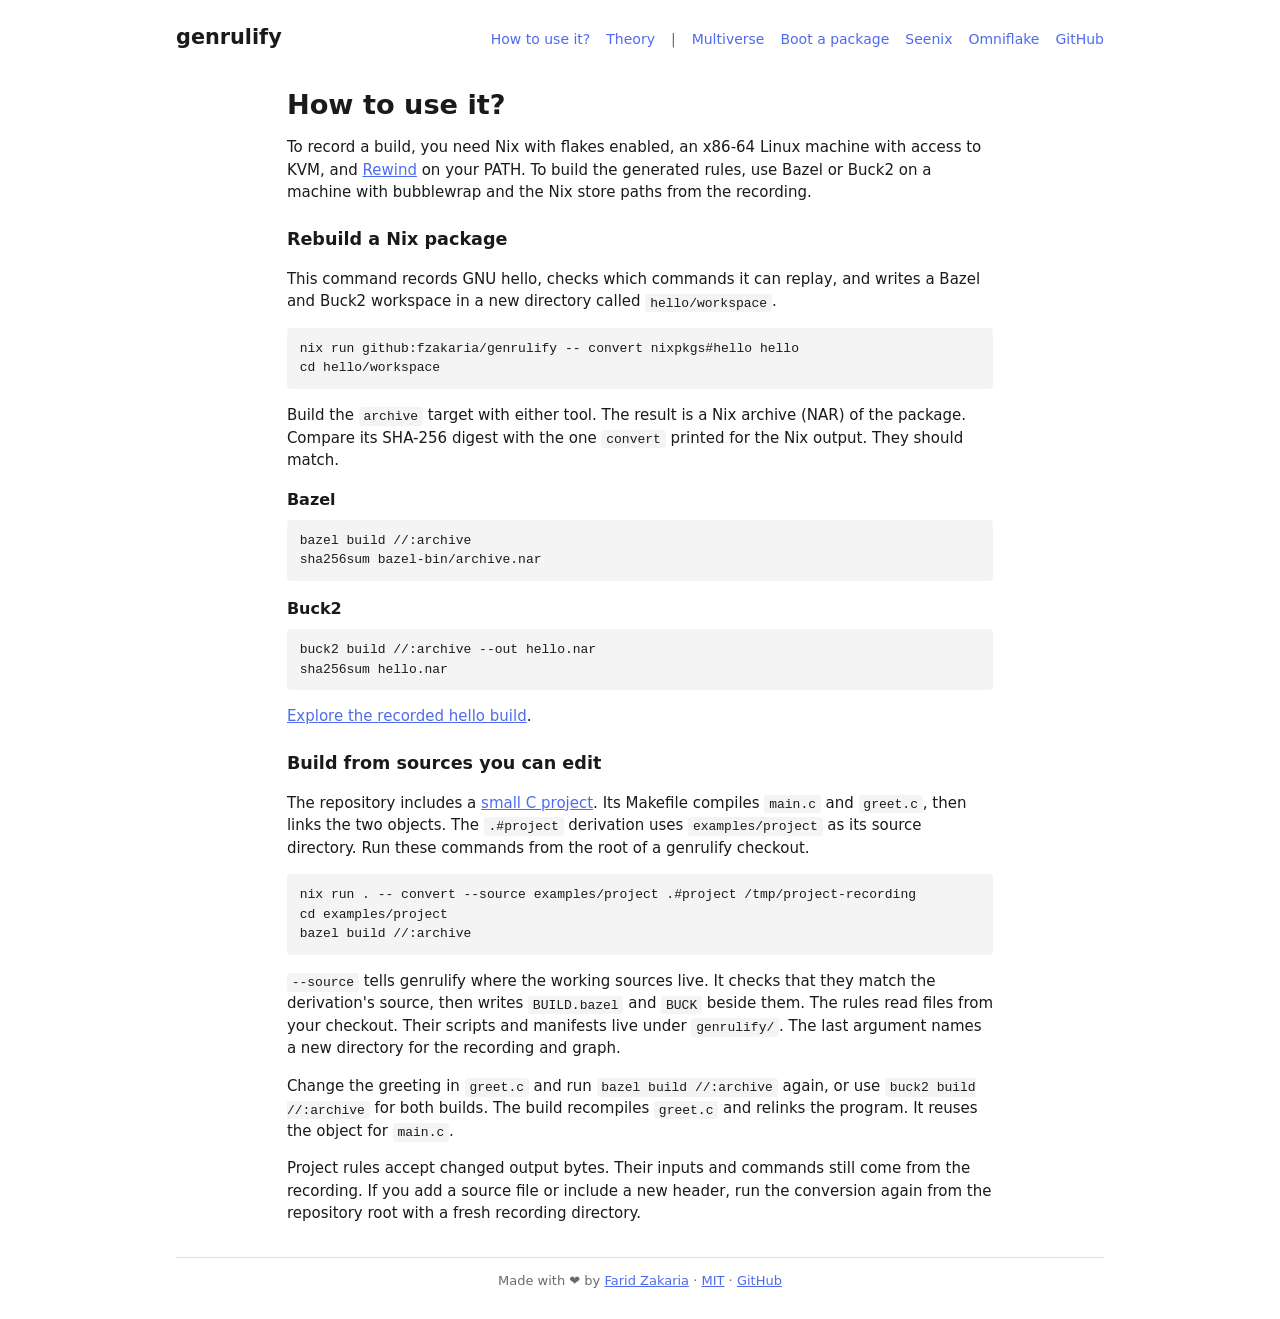
==== site/how-to.html @ 918db535 "Document package and live project conversion Give both conversion workflows a page in the site navig" ====
<!doctype html>
<html lang="en">
  <head>
    <meta charset="utf-8" />
    <meta name="viewport" content="width=device-width, initial-scale=1" />
    <title>How to use it? · genrulify</title>
    <meta
      name="description"
      content="Convert a Nix package to Bazel or Buck2, or generate build files that read sources from your checkout."
    />
    <link
      rel="icon"
      href="data:image/svg+xml,<svg xmlns='http://www.w3.org/2000/svg' viewBox='0 0 100 100'><text y='.9em' font-size='90'>🧬</text></svg>"
    />
    <meta name="theme-color" content="#ffffff" media="(prefers-color-scheme: light)" />
    <meta name="theme-color" content="#16181d" media="(prefers-color-scheme: dark)" />

    <meta property="og:type" content="website" />
    <meta property="og:site_name" content="genrulify" />
    <meta property="og:title" content="How to use it? · genrulify" />
    <meta
      property="og:description"
      content="Convert a Nix package to Bazel or Buck2, or generate build files that read sources from your checkout."
    />

    <link rel="stylesheet" href="style.css" />
  </head>
  <body>
    <header class="site">
      <h1><a href=".">genrulify</a></h1>
      <nav class="site">
        <a href="how-to.html" aria-current="page">How to use it?</a>
        <a href="theory.html">Theory</a>
        <span class="muted" aria-hidden="true">|</span>
        <a href="https://nixmultiverse.com/" title="every version of every package nixpkgs ever shipped">
          Multiverse
        </a>
        <a href="https://trynix.dev/" title="trynix: boot anything nixpkgs ever shipped, in your browser">
          Boot a package
        </a>
        <a href="https://seenix.dev/" title="seenix: every byte of a Nix closure, one pixel each">
          Seenix
        </a>
        <a href="https://omniflake.com/" title="omniflake: thousands of Nix flakes from one flake input">
          Omniflake
        </a>
        <a href="https://github.com/fzakaria/genrulify">GitHub</a>
      </nav>
    </header>

    <main class="theory">
      <h1>How to use it?</h1>
      <p>
        To record a build, you need Nix with flakes enabled, an x86-64 Linux machine with
        access to KVM, and <a href="https://rewindvm.dev">Rewind</a> on your PATH.
        To build the generated rules, use Bazel or Buck2 on a machine with bubblewrap
        and the Nix store paths from the recording.
      </p>

      <h2 id="package">Rebuild a Nix package</h2>
      <p>
        This command records GNU hello, checks which commands it can replay, and writes
        a Bazel and Buck2 workspace in a new directory called <code>hello/workspace</code>.
      </p>
      <pre>nix run github:fzakaria/genrulify -- convert nixpkgs#hello hello
cd hello/workspace</pre>
      <p>
        Build the <code>archive</code> target with either tool. The result is a Nix
        archive (NAR) of the package. Compare its SHA-256 digest with the one
        <code>convert</code> printed for the Nix output. They should match.
      </p>
      <h3>Bazel</h3>
      <pre>bazel build //:archive
sha256sum bazel-bin/archive.nar</pre>
      <h3>Buck2</h3>
      <pre>buck2 build //:archive --out hello.nar
sha256sum hello.nar</pre>
      <p><a href="./?pkg=hello">Explore the recorded hello build</a>.</p>

      <h2 id="project">Build from sources you can edit</h2>
      <p>
        The repository includes a <a href="https://github.com/fzakaria/genrulify/tree/main/examples/project">small C project</a>.
        Its Makefile compiles <code>main.c</code> and <code>greet.c</code>, then links the
        two objects. The <code>.#project</code> derivation uses <code>examples/project</code>
        as its source directory. Run these commands from the root of a genrulify checkout.
      </p>
      <pre>nix run . -- convert --source examples/project .#project /tmp/project-recording
cd examples/project
bazel build //:archive</pre>
      <p>
        <code>--source</code> tells genrulify where the working sources live. It checks
        that they match the derivation's source, then writes <code>BUILD.bazel</code> and
        <code>BUCK</code> beside them. The rules read files from your checkout.
        Their scripts and manifests live under <code>genrulify/</code>.
        The last argument names a new directory for the recording and graph.
      </p>
      <p>
        Change the greeting in <code>greet.c</code> and run <code>bazel build //:archive</code>
        again, or use <code>buck2 build //:archive</code> for both builds. The build recompiles
        <code>greet.c</code> and relinks the program. It reuses the object for <code>main.c</code>.
      </p>
      <p>
        Project rules accept changed output bytes. Their inputs and commands still come from
        the recording. If you add a source file or include a new header, run the conversion
        again from the repository root with a fresh recording directory.
      </p>
    </main>

    <footer class="muted">
      Made with ❤️ by
      <a href="https://fzakaria.com">Farid Zakaria</a>
      ·
      <a href="https://github.com/fzakaria/genrulify/blob/main/LICENSE">MIT</a>
      ·
      <a href="https://github.com/fzakaria/genrulify">GitHub</a>
    </footer>
  </body>
</html>
---- site/style.css ----
/* System fonts, one accent, dark mode via media query. The tokens and the
   site chrome match nixpkgs-multiverse, trynix and seenix, so the sites
   read as one family. */
:root {
  --bg: #ffffff;
  --fg: #1a1a1a;
  --muted: #6a6a6a;
  --line: #e0e0e0;
  --accent: #4f6bed;
  --code-bg: #f4f4f4;

  /* One color per outcome of a process group. Replayed groups take the
     accent, so the eye lands on what the build systems run. */
  --narrow: var(--accent);
  --near: #2f8f83;
  --traced: #2f8f83;
  --wide: #8250df;
  --literal: #c7791a;
  --copy: #b8527a;
  --folded: #6f7f93;
  --dead: #d2d2d2;
}
@media (prefers-color-scheme: dark) {
  :root {
    --bg: #16181d;
    --fg: #e6e6e6;
    --muted: #9a9a9a;
    --line: #33363d;
    --accent: #8fa3ff;
    --code-bg: #22252c;
    --near: #5fc2b5;
    --traced: #5fc2b5;
    --wide: #c4a7f5;
    --literal: #e0a04a;
    --copy: #e58fb1;
    --folded: #9aa9bd;
    --dead: #3d4048;
  }
}
* {
  box-sizing: border-box;
}
body {
  margin: 0 auto;
  padding: 1rem;
  max-width: 60rem;
  background: var(--bg);
  color: var(--fg);
  font:
    15px/1.5 system-ui,
    sans-serif;
}
h1 {
  font-size: 1.3rem;
  margin: 0.2rem 0;
}
h1 a {
  color: inherit;
  text-decoration: none;
}

/* The site header: the title on the left, the top-level destinations on
   the right. Wraps to two lines on a narrow phone. */
header.site {
  display: flex;
  flex-wrap: wrap;
  align-items: baseline;
  justify-content: space-between;
  gap: 0.3rem 1rem;
  margin: 0.2rem 0 0.6rem;
}
nav.site {
  display: flex;
  flex-wrap: wrap;
  gap: 0.2rem 1rem;
  font-size: 14px;
}
nav.site a {
  color: var(--accent);
  text-decoration: none;
}
nav.site a:hover {
  text-decoration: underline;
}
h2 {
  font-size: 1.1rem;
  margin: 1.4rem 0 0.2rem;
}
.muted {
  color: var(--muted);
}
a {
  color: var(--accent);
}
code {
  font:
    13px/1.5 ui-monospace,
    monospace;
  background: var(--code-bg);
  border-radius: 3px;
  padding: 0.1rem 0.3rem;
}
.lede {
  font-weight: 600;
}
.claim {
  text-decoration: underline var(--muted);
  text-decoration-thickness: 1px;
  text-underline-offset: 3px;
}
.intro,
.examples,
.caption {
  margin: 0.4rem 0;
}
.examples a {
  text-decoration: none;
}
.examples a.active {
  color: var(--fg);
  font-weight: 600;
}
#stats {
  margin: 0.8rem 0 0;
  font-variant-numeric: tabular-nums;
}
#stats code {
  background: none;
  padding: 0;
}

/* The button above the timeline and the key to its colors. */
.controls {
  display: flex;
  flex-wrap: wrap;
  align-items: center;
  gap: 0.5rem 1rem;
  margin: 0.6rem 0;
}
button {
  padding: 0.4rem 0.9rem;
  background: var(--code-bg);
  border: 1px solid var(--line);
  border-radius: 4px;
  font: inherit;
  color: var(--fg);
  cursor: pointer;
}
button:hover {
  border-color: var(--accent);
}
button[aria-pressed="true"] {
  border-color: var(--accent);
  color: var(--accent);
}
.legend {
  font-size: 13px;
  color: var(--muted);
}
.key {
  display: inline-block;
  width: 0.7rem;
  height: 0.7rem;
  margin: 0 0.25rem 0 0.7rem;
  border-radius: 2px;
  vertical-align: -1px;
}
.key:first-child {
  margin-left: 0;
}

/* The timeline: one square per process group, wrapping like text. */
#timeline {
  display: flex;
  flex-wrap: wrap;
  gap: 3px;
}
.cell {
  width: 14px;
  height: 14px;
  padding: 0;
  border: 0;
  border-radius: 2px;
  transition:
    opacity 0.5s,
    transform 0.5s;
}
.cell:hover,
.cell.selected {
  outline: 2px solid var(--fg);
  outline-offset: 1px;
}
.narrow {
  background: var(--narrow);
}
.near,
.traced {
  background: var(--near);
}
.wide {
  background: var(--wide);
}
.literal {
  background: var(--literal);
}
.copy {
  background: var(--copy);
}
.folded {
  background: var(--folded);
}
.dead {
  background: var(--dead);
}

/* A replayed group with files pinned to the recording keeps its color and
   gains a corner of the literal color. */
.cell.pinned {
  background-image: linear-gradient(135deg, transparent 55%, var(--literal) 55%);
}

/* A group that no longer runs shrinks away and the rest keep their place,
   so the survivors can be found where they ran. A group that became copies
   or constants keeps its color, a dead one fades as well. */
#timeline .cell.gone {
  transform: scale(0.45);
}
#timeline .cell.gone.dead {
  opacity: 0.12;
}

/* The switches: one per pass, pressed when the pass is on, then the two
   buttons that set them all at once. */
#passes {
  display: flex;
  flex-wrap: wrap;
  gap: 0.4rem;
}
#passes button {
  font: inherit;
  font-size: 14px;
  padding: 0.3rem 0.7rem;
  color: var(--fg);
  background: var(--bg);
  border: 1px solid var(--line);
  border-radius: 4px;
  cursor: pointer;
}
#passes button.pass[aria-pressed="true"] {
  color: var(--bg);
  background: var(--accent);
  border-color: var(--accent);
}
#passes button.every {
  color: var(--accent);
  border-color: transparent;
}
#passes button.pass + button.every {
  margin-left: 0.6rem;
}
#passes button.every:disabled {
  color: var(--muted);
  cursor: default;
}
#pass-text strong {
  color: var(--fg);
}

/* The graph scrolls sideways when a build has a long chain. */
#graph-scroll {
  overflow-x: auto;
  border: 1px solid var(--line);
  border-radius: 4px;
  margin: 0.6rem 0;
}
#graph {
  display: block;
}
#graph .edge {
  fill: none;
  stroke: var(--line);
  stroke-width: 1.2;
}

/* An edge into an operation the next pass removes is drawn fainter. */
#graph .edge.doomed {
  stroke-dasharray: 2 3;
  opacity: 0.6;
}

/* Elimination: the nodes that stay slide to their new places, the dead
   ones fade, and the edges are redrawn once the nodes have arrived. The
   leaving duration matches LEAVE_MILLISECONDS in graph.js. */
#graph .node {
  transition:
    transform 0.45s ease,
    opacity 0.45s ease;
}
#graph .node.leaving {
  opacity: 0;
  pointer-events: none;
}
#graph .node.entering,
#graph .edges.redrawn .edge {
  animation: appear 0.4s ease 0.3s backwards;
}
@keyframes appear {
  from {
    opacity: 0;
  }
}
@media (prefers-reduced-motion: reduce) {
  #graph .node,
  #graph .node.entering,
  #graph .edges.redrawn .edge {
    transition: none;
    animation: none;
  }
}
#graph .edge.touching {
  stroke: var(--fg);
  stroke-width: 1.6;
}
#graph .node rect {
  fill: var(--bg);
  stroke-width: 1.5;
  rx: 4px;
  cursor: pointer;
}
#graph .node text {
  font:
    12px ui-monospace,
    monospace;
  fill: var(--fg);
  pointer-events: none;
}
#graph .node.narrow rect {
  stroke: var(--narrow);
}
#graph .node.near rect,
#graph .node.traced rect {
  stroke: var(--near);
}
#graph .node.wide rect {
  stroke: var(--wide);
}
#graph .node.literal rect {
  stroke: var(--literal);
  stroke-dasharray: 4 3;
}
#graph .node.doomed rect {
  stroke: var(--dead);
}
#graph .node.doomed text {
  fill: var(--muted);
}
#graph .node.copy rect {
  stroke: var(--copy);
  stroke-dasharray: 1 3;
  stroke-linecap: round;
}
#graph .node.folded rect {
  stroke: var(--folded);
  stroke-dasharray: 4 3;
}
#graph .node.output rect {
  stroke: var(--fg);
  fill: var(--code-bg);
}
#graph .node.selected rect {
  fill: var(--code-bg);
  stroke-width: 2.5;
}

/* The module listing: one operation per line in a box that scrolls, with
   the outcome color down the left edge. */
#module {
  list-style: none;
  margin: 0.6rem 0;
  padding: 0;
  max-height: 24rem;
  overflow: auto;
  position: relative;
  border: 1px solid var(--line);
  border-radius: 4px;
  font:
    12.5px/1.6 ui-monospace,
    monospace;
}
#module .op {
  padding: 0 0.6rem;
  border-left: 3px solid var(--line);
  background: none;
  white-space: pre;
  cursor: pointer;
}
#module .op code {
  background: none;
  padding: 0;
  font: inherit;
}
#module .op:hover,
#module .op.selected {
  background: var(--code-bg);
}
#module .op.narrow {
  border-left-color: var(--narrow);
}
#module .op.near,
#module .op.traced {
  border-left-color: var(--near);
}
#module .op.wide {
  border-left-color: var(--wide);
}
#module .op.literal {
  border-left-color: var(--literal);
}
#module .op.output {
  border-left-color: var(--fg);
}
#module .op.copy {
  border-left-color: var(--copy);
}
#module .op.folded {
  border-left-color: var(--folded);
}
#module .op.doomed {
  border-left-color: var(--dead);
  color: var(--muted);
}

/* An SSA value. Pointing at one marks every other place it appears. */
.value {
  color: var(--accent);
  border-radius: 2px;
  cursor: pointer;
}
#module .op.doomed .value {
  color: inherit;
}
.value.same {
  background: var(--accent);
  color: var(--bg);
}
#module .op.doomed .value.same {
  color: var(--bg);
}

/* The lanes of the detail panel: anchors over a rule, like the tab strips
   on the sibling sites. */
#lanes {
  display: flex;
  flex-wrap: wrap;
  border-bottom: 1px solid var(--line);
  margin: 0.6rem 0;
}
#lanes a {
  padding: 0.4rem 0.8rem;
  color: var(--muted);
  text-decoration: none;
  border-bottom: 2px solid transparent;
  margin-bottom: -1px;
}
#lanes a.active {
  color: var(--fg);
  border-bottom-color: var(--accent);
}
pre {
  font:
    13px/1.5 ui-monospace,
    monospace;
  background: var(--code-bg);
  border-radius: 4px;
  padding: 0.7rem 0.8rem;
  overflow-x: auto;
  margin: 0.5rem 0;
}

/* Tables of file entries. */
table {
  border-collapse: collapse;
  width: 100%;
  font-size: 13px;
}
th {
  text-align: left;
  font-weight: 600;
  color: var(--muted);
  border-bottom: 1px solid var(--line);
  padding: 0.25rem 0.5rem 0.25rem 0;
}
td {
  padding: 0.2rem 0.5rem 0.2rem 0;
  vertical-align: top;
  border-bottom: 1px solid var(--line);
  overflow-wrap: anywhere;
}
td code {
  background: none;
  padding: 0;
}
.unused {
  color: var(--muted);
}
.downloads {
  margin-top: 1.4rem;
  font-size: 14px;
}
#help {
  margin-top: 1rem;
}
#help summary {
  cursor: pointer;
}
footer {
  margin-top: 2rem;
  padding: 0.8rem 0;
  border-top: 1px solid var(--line);
  font-size: 13px;
  text-align: center;
}
#store code {
  font-size: min(12px, 2.1vw);
  white-space: nowrap;
  background: none;
  padding: 0;
}

/* Keep the proof readable and let long MLIR instructions scroll within the page. */
.wordmark {
  color: inherit;
  font-size: 1.3rem;
  font-weight: 700;
  text-decoration: none;
}
.theory {
  max-width: 74ch;
  margin: 2rem auto;
}
.theory h1 {
  font-size: 1.7rem;
  line-height: 1.2;
}
.theory h3 {
  font-size: 1rem;
  margin-bottom: 0;
}
.theory caption {
  text-align: left;
  font-weight: 600;
  padding-bottom: 0.4rem;
}
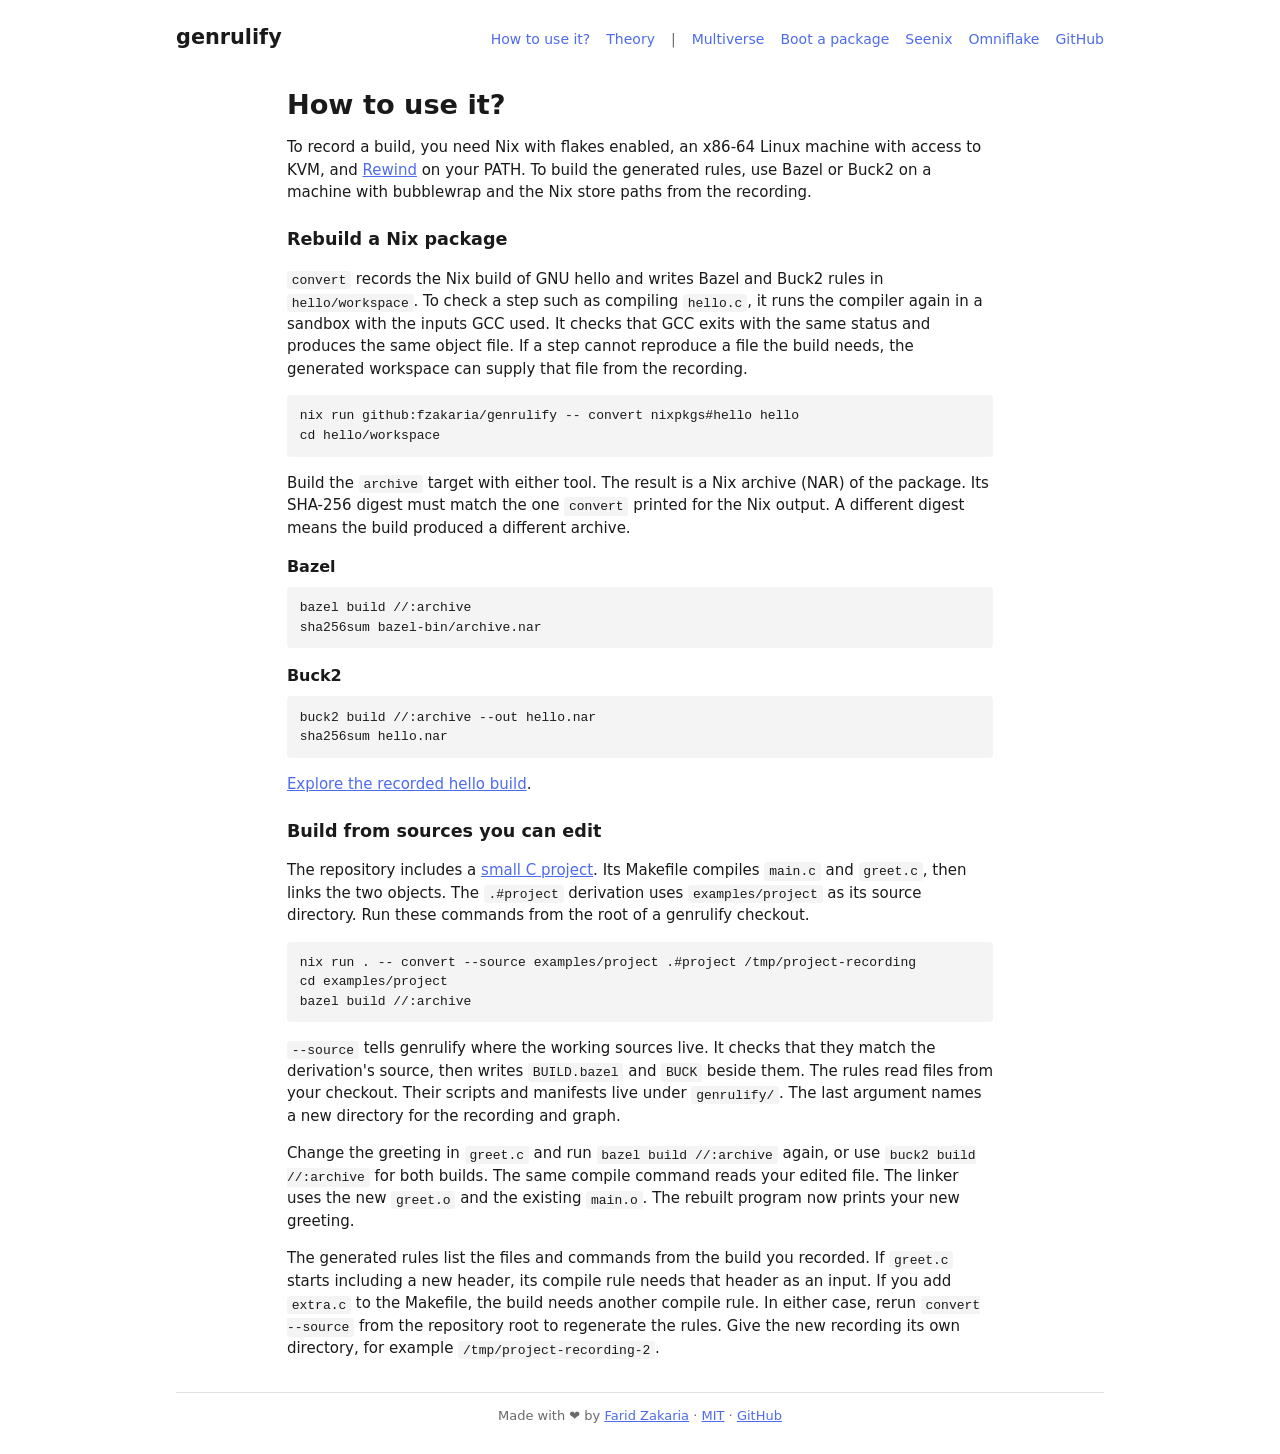
==== commit df1c8976: "Clarify what a generated build must reproduce Explain replay with the compiler and object file from " ====
--- a/site/how-to.html
+++ b/site/how-to.html
@@ -59,15 +59,20 @@
 
       <h2 id="package">Rebuild a Nix package</h2>
       <p>
-        This command records GNU hello, checks which commands it can replay, and writes
-        a Bazel and Buck2 workspace in a new directory called <code>hello/workspace</code>.
+        <code>convert</code> records the Nix build of GNU hello and writes Bazel and Buck2
+        rules in <code>hello/workspace</code>. To check a step such as compiling
+        <code>hello.c</code>, it runs the compiler again in a sandbox with the inputs GCC
+        used. It checks that GCC exits with the same status and produces the same object
+        file. If a step cannot reproduce a file the build needs, the generated workspace
+        can supply that file from the recording.
       </p>
       <pre>nix run github:fzakaria/genrulify -- convert nixpkgs#hello hello
 cd hello/workspace</pre>
       <p>
         Build the <code>archive</code> target with either tool. The result is a Nix
-        archive (NAR) of the package. Compare its SHA-256 digest with the one
-        <code>convert</code> printed for the Nix output. They should match.
+        archive (NAR) of the package. Its SHA-256 digest must match the one
+        <code>convert</code> printed for the Nix output. A different digest means the
+        build produced a different archive.
       </p>
       <h3>Bazel</h3>
       <pre>bazel build //:archive
@@ -96,13 +101,17 @@
       </p>
       <p>
         Change the greeting in <code>greet.c</code> and run <code>bazel build //:archive</code>
-        again, or use <code>buck2 build //:archive</code> for both builds. The build recompiles
-        <code>greet.c</code> and relinks the program. It reuses the object for <code>main.c</code>.
+        again, or use <code>buck2 build //:archive</code> for both builds. The same compile
+        command reads your edited file. The linker uses the new <code>greet.o</code> and the
+        existing <code>main.o</code>. The rebuilt program now prints your new greeting.
       </p>
       <p>
-        Project rules accept changed output bytes. Their inputs and commands still come from
-        the recording. If you add a source file or include a new header, run the conversion
-        again from the repository root with a fresh recording directory.
+        The generated rules list the files and commands from the build you recorded.
+        If <code>greet.c</code> starts including a new header, its compile rule needs that
+        header as an input. If you add <code>extra.c</code> to the Makefile, the build needs
+        another compile rule. In either case, rerun <code>convert --source</code> from
+        the repository root to regenerate the rules. Give the new recording its own
+        directory, for example <code>/tmp/project-recording-2</code>.
       </p>
     </main>
 
--- a/site/style.css
+++ b/site/style.css
@@ -100,8 +100,13 @@
   border-radius: 3px;
   padding: 0.1rem 0.3rem;
 }
+/* The opening sentence and the closing claim, marked as on the sibling
+   sites. */
 .lede {
   font-weight: 600;
+}
+.lede a {
+  font-weight: inherit;
 }
 .claim {
   text-decoration: underline var(--muted);
@@ -215,6 +220,10 @@
 
 /* A replayed group with files pinned to the recording keeps its color and
    gains a corner of the literal color. */
+.key.pinned {
+  background-color: var(--narrow);
+}
+.key.pinned,
 .cell.pinned {
   background-image: linear-gradient(135deg, transparent 55%, var(--literal) 55%);
 }
@@ -507,12 +516,6 @@
   margin-top: 1.4rem;
   font-size: 14px;
 }
-#help {
-  margin-top: 1rem;
-}
-#help summary {
-  cursor: pointer;
-}
 footer {
   margin-top: 2rem;
   padding: 0.8rem 0;
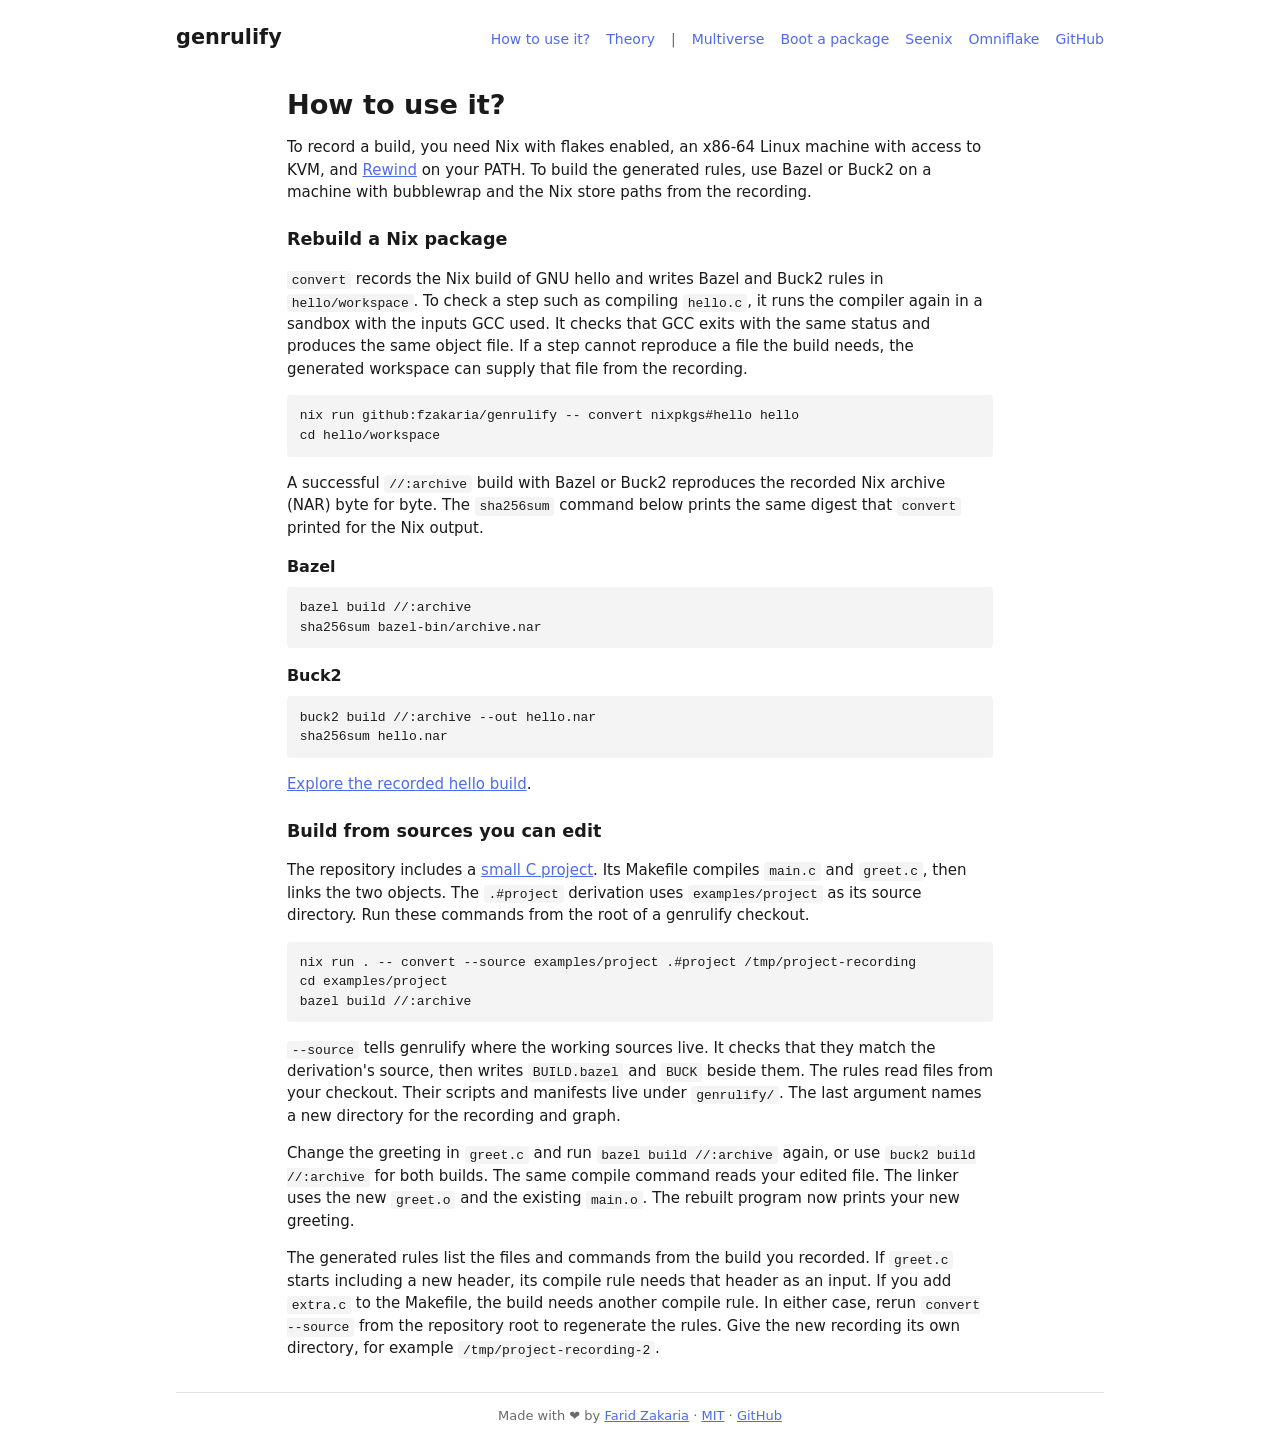
==== commit a06bf57a: "State the archive reproduction guarantee Describe byte-for-byte equality as a property of a successf" ====
--- a/site/how-to.html
+++ b/site/how-to.html
@@ -69,10 +69,9 @@
       <pre>nix run github:fzakaria/genrulify -- convert nixpkgs#hello hello
 cd hello/workspace</pre>
       <p>
-        Build the <code>archive</code> target with either tool. The result is a Nix
-        archive (NAR) of the package. Its SHA-256 digest must match the one
-        <code>convert</code> printed for the Nix output. A different digest means the
-        build produced a different archive.
+        A successful <code>//:archive</code> build with Bazel or Buck2 reproduces the recorded Nix archive
+        (NAR) byte for byte. The <code>sha256sum</code> command below prints the same digest
+        that <code>convert</code> printed for the Nix output.
       </p>
       <h3>Bazel</h3>
       <pre>bazel build //:archive
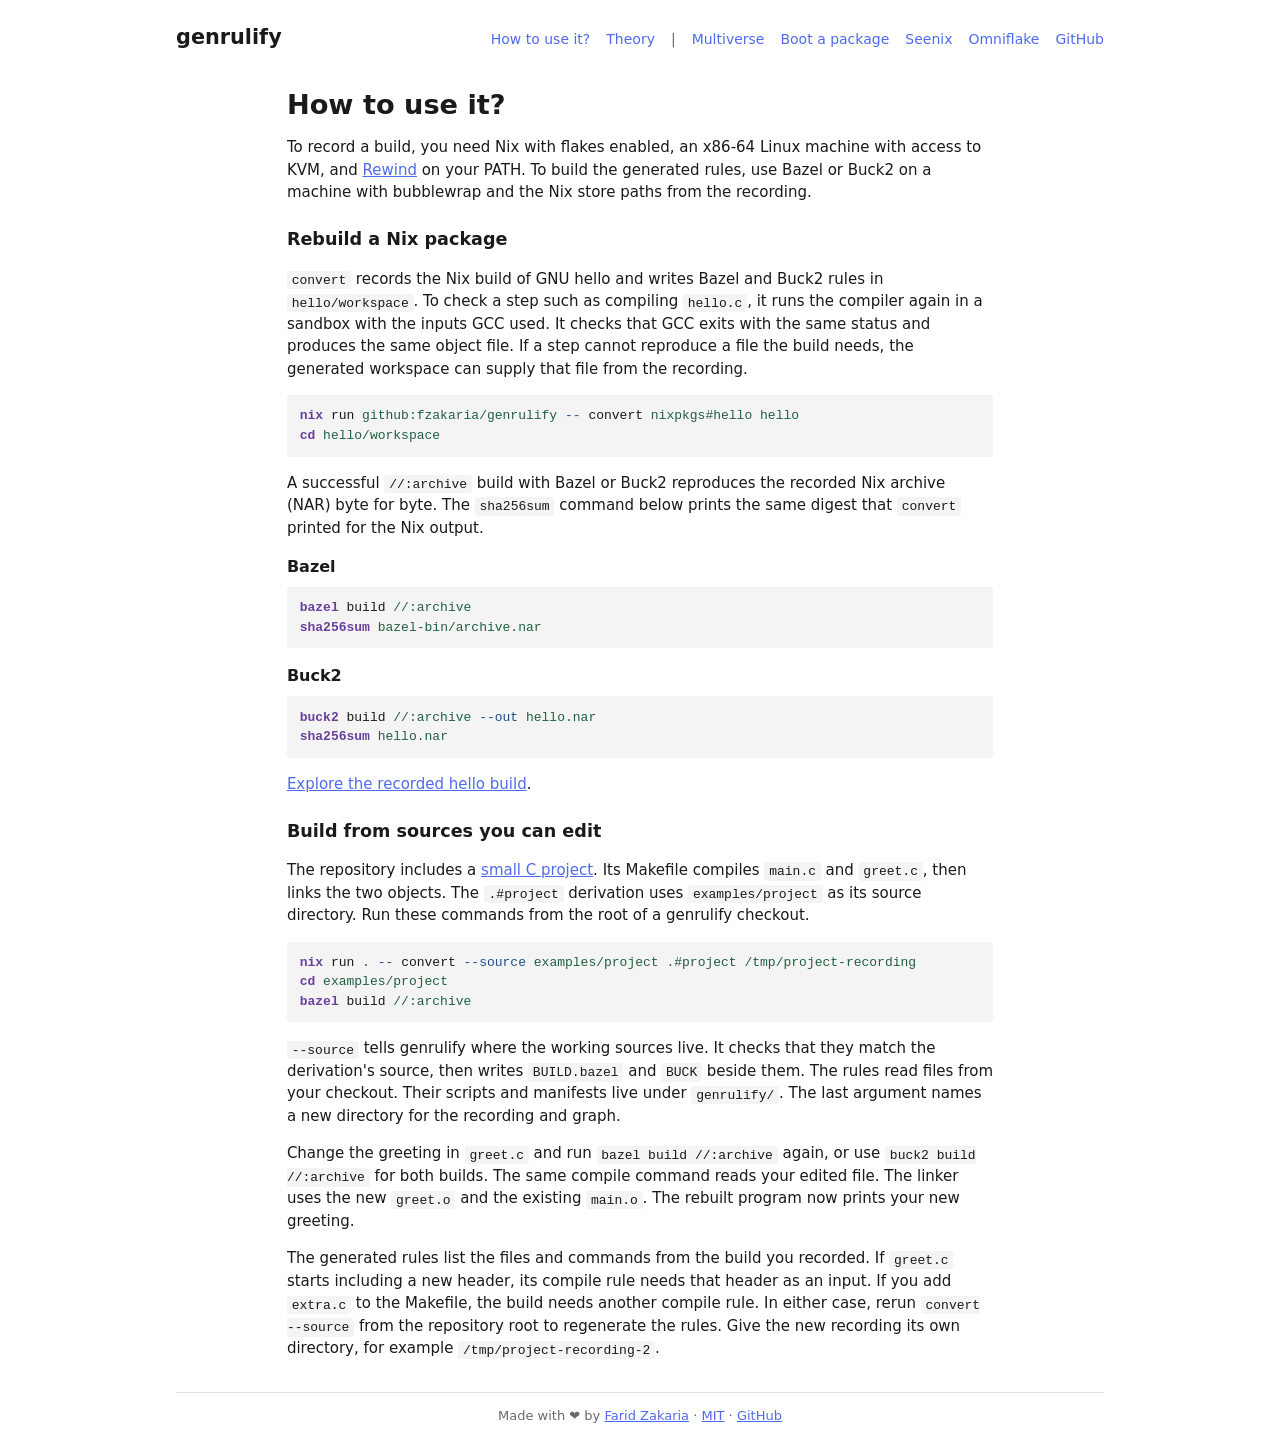
==== commit 34e585e2: "Highlight Bash commands in the usage guide Use the documentation palette to distinguish shell comman" ====
--- a/site/how-to.html
+++ b/site/how-to.html
@@ -66,19 +66,19 @@
         file. If a step cannot reproduce a file the build needs, the generated workspace
         can supply that file from the recording.
       </p>
-      <pre>nix run github:fzakaria/genrulify -- convert nixpkgs#hello hello
-cd hello/workspace</pre>
+      <pre><code class="language-bash"><span class="syntax-op">nix</span> run <span class="syntax-string">github:fzakaria/genrulify</span> <span class="syntax-name">--</span> convert <span class="syntax-string">nixpkgs#hello</span> <span class="syntax-string">hello</span>
+<span class="syntax-op">cd</span> <span class="syntax-string">hello/workspace</span></code></pre>
       <p>
         A successful <code>//:archive</code> build with Bazel or Buck2 reproduces the recorded Nix archive
         (NAR) byte for byte. The <code>sha256sum</code> command below prints the same digest
         that <code>convert</code> printed for the Nix output.
       </p>
       <h3>Bazel</h3>
-      <pre>bazel build //:archive
-sha256sum bazel-bin/archive.nar</pre>
+      <pre><code class="language-bash"><span class="syntax-op">bazel</span> build <span class="syntax-string">//:archive</span>
+<span class="syntax-op">sha256sum</span> <span class="syntax-string">bazel-bin/archive.nar</span></code></pre>
       <h3>Buck2</h3>
-      <pre>buck2 build //:archive --out hello.nar
-sha256sum hello.nar</pre>
+      <pre><code class="language-bash"><span class="syntax-op">buck2</span> build <span class="syntax-string">//:archive</span> <span class="syntax-name">--out</span> <span class="syntax-string">hello.nar</span>
+<span class="syntax-op">sha256sum</span> <span class="syntax-string">hello.nar</span></code></pre>
       <p><a href="./?pkg=hello">Explore the recorded hello build</a>.</p>
 
       <h2 id="project">Build from sources you can edit</h2>
@@ -88,9 +88,9 @@
         two objects. The <code>.#project</code> derivation uses <code>examples/project</code>
         as its source directory. Run these commands from the root of a genrulify checkout.
       </p>
-      <pre>nix run . -- convert --source examples/project .#project /tmp/project-recording
-cd examples/project
-bazel build //:archive</pre>
+      <pre><code class="language-bash"><span class="syntax-op">nix</span> run <span class="syntax-string">.</span> <span class="syntax-name">--</span> convert <span class="syntax-name">--source</span> <span class="syntax-string">examples/project</span> <span class="syntax-string">.#project</span> <span class="syntax-string">/tmp/project-recording</span>
+<span class="syntax-op">cd</span> <span class="syntax-string">examples/project</span>
+<span class="syntax-op">bazel</span> build <span class="syntax-string">//:archive</span></code></pre>
       <p>
         <code>--source</code> tells genrulify where the working sources live. It checks
         that they match the derivation's source, then writes <code>BUILD.bazel</code> and
--- a/site/style.css
+++ b/site/style.css
@@ -554,3 +554,30 @@
   font-weight: 600;
   padding-bottom: 0.4rem;
 }
+
+/* Highlight commands, names and strings in the documentation examples. */
+.theory pre code {
+  padding: 0;
+  font: inherit;
+}
+.syntax-op {
+  color: #69419d;
+  font-weight: 600;
+}
+.syntax-name {
+  color: #234d88;
+}
+.syntax-string {
+  color: #216042;
+}
+@media (prefers-color-scheme: dark) {
+  .syntax-op {
+    color: #cfadff;
+  }
+  .syntax-name {
+    color: #a5c7ff;
+  }
+  .syntax-string {
+    color: #98d9ad;
+  }
+}
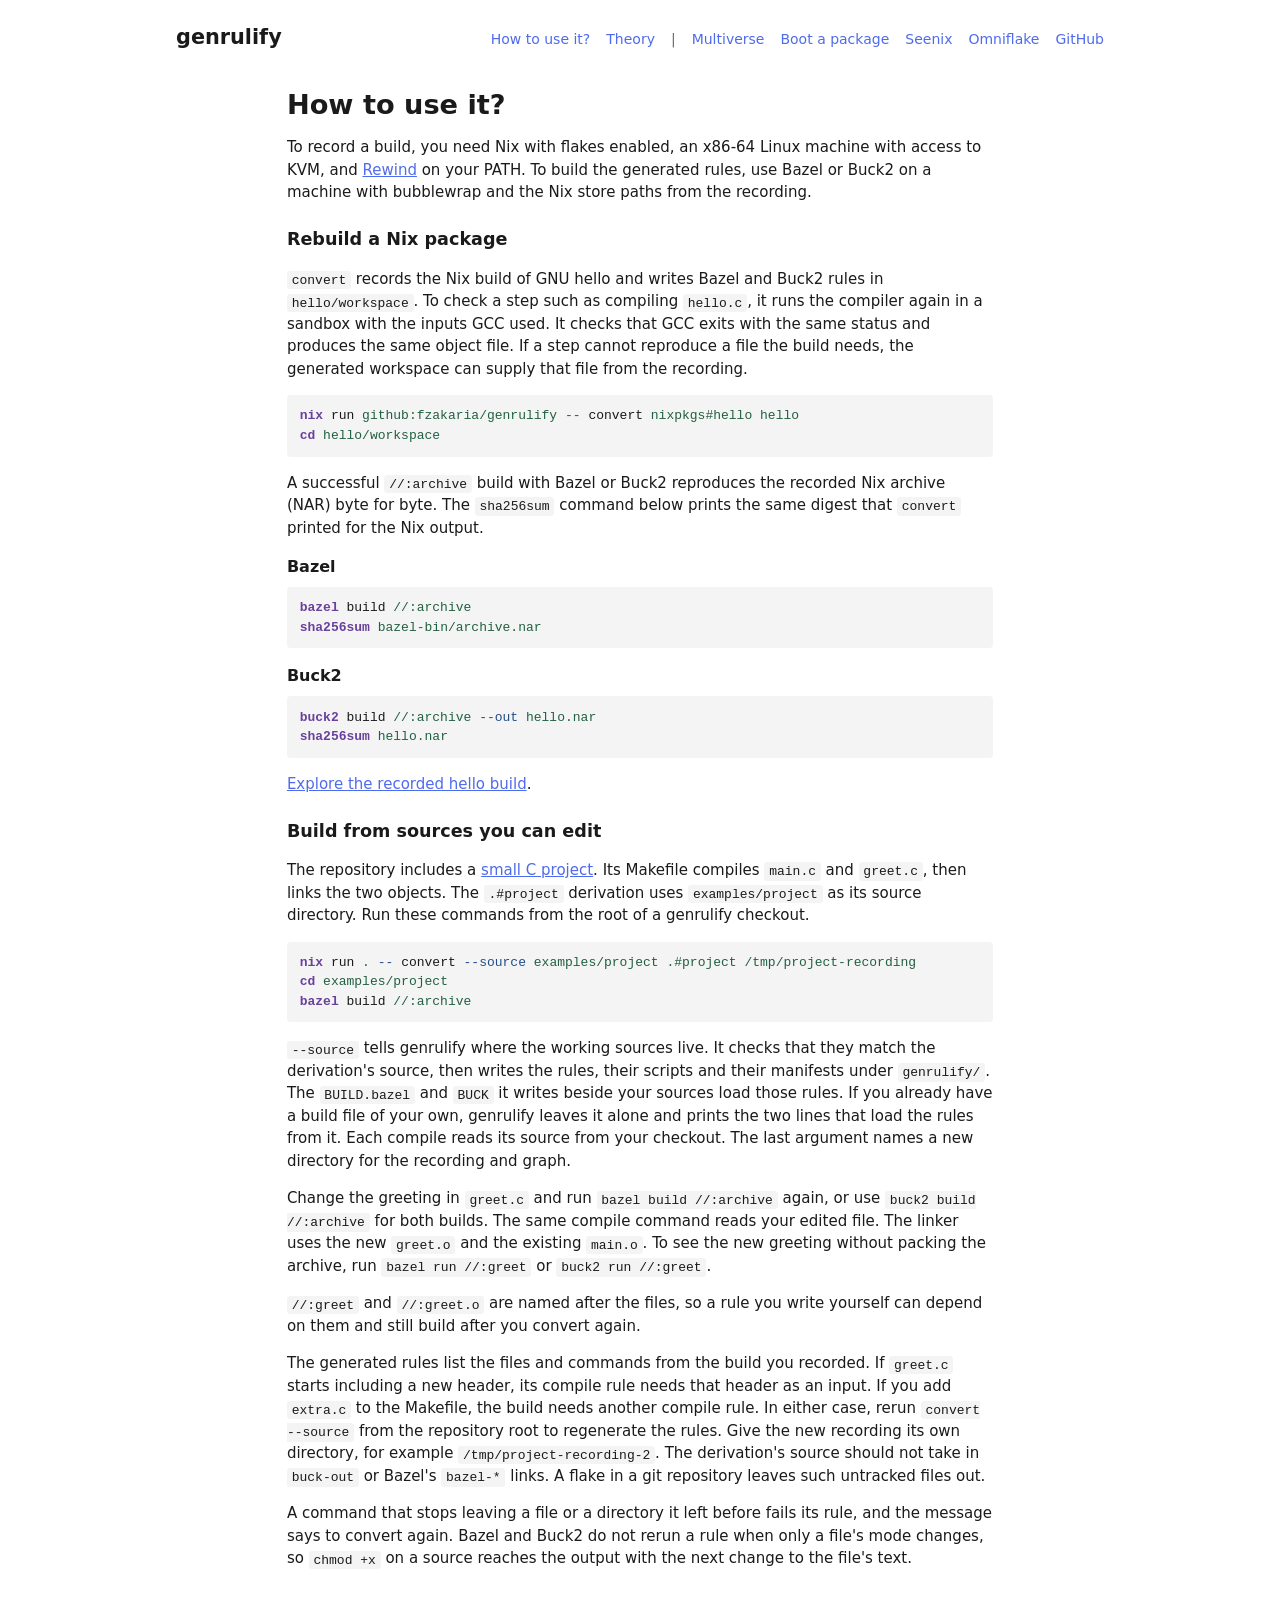
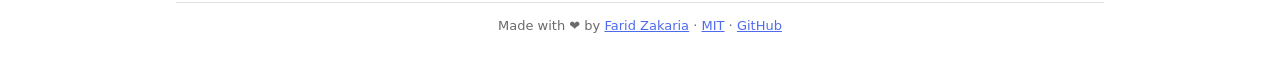
==== commit 92e43b78: "Describe a project conversion as it is now The README, the theory note, the how-to page and the exam" ====
--- a/site/how-to.html
+++ b/site/how-to.html
@@ -93,16 +93,23 @@
 <span class="syntax-op">bazel</span> build <span class="syntax-string">//:archive</span></code></pre>
       <p>
         <code>--source</code> tells genrulify where the working sources live. It checks
-        that they match the derivation's source, then writes <code>BUILD.bazel</code> and
-        <code>BUCK</code> beside them. The rules read files from your checkout.
-        Their scripts and manifests live under <code>genrulify/</code>.
+        that they match the derivation's source, then writes the rules, their scripts
+        and their manifests under <code>genrulify/</code>. The <code>BUILD.bazel</code> and
+        <code>BUCK</code> it writes beside your sources load those rules. If you already
+        have a build file of your own, genrulify leaves it alone and prints the two
+        lines that load the rules from it. Each compile reads its source from your checkout.
         The last argument names a new directory for the recording and graph.
       </p>
       <p>
         Change the greeting in <code>greet.c</code> and run <code>bazel build //:archive</code>
         again, or use <code>buck2 build //:archive</code> for both builds. The same compile
         command reads your edited file. The linker uses the new <code>greet.o</code> and the
-        existing <code>main.o</code>. The rebuilt program now prints your new greeting.
+        existing <code>main.o</code>. To see the new greeting without packing the archive,
+        run <code>bazel run //:greet</code> or <code>buck2 run //:greet</code>.
+      </p>
+      <p>
+        <code>//:greet</code> and <code>//:greet.o</code> are named after the files, so a rule
+        you write yourself can depend on them and still build after you convert again.
       </p>
       <p>
         The generated rules list the files and commands from the build you recorded.
@@ -110,7 +117,15 @@
         header as an input. If you add <code>extra.c</code> to the Makefile, the build needs
         another compile rule. In either case, rerun <code>convert --source</code> from
         the repository root to regenerate the rules. Give the new recording its own
-        directory, for example <code>/tmp/project-recording-2</code>.
+        directory, for example <code>/tmp/project-recording-2</code>. The derivation's
+        source should not take in <code>buck-out</code> or Bazel's <code>bazel-*</code> links.
+        A flake in a git repository leaves such untracked files out.
+      </p>
+      <p>
+        A command that stops leaving a file or a directory it left before fails its rule,
+        and the message says to convert again. Bazel and Buck2 do not rerun a rule when
+        only a file's mode changes, so <code>chmod +x</code> on a source reaches the output
+        with the next change to the file's text.
       </p>
     </main>
 
--- a/site/style.css
+++ b/site/style.css
@@ -118,12 +118,15 @@
 .caption {
   margin: 0.4rem 0;
 }
+/* The package links are underlined as the example links of the sibling
+   sites are. The package being shown is plain bold text. */
 .examples a {
-  text-decoration: none;
+  white-space: nowrap;
 }
 .examples a.active {
   color: var(--fg);
   font-weight: 600;
+  text-decoration: none;
 }
 #stats {
   margin: 0.8rem 0 0;
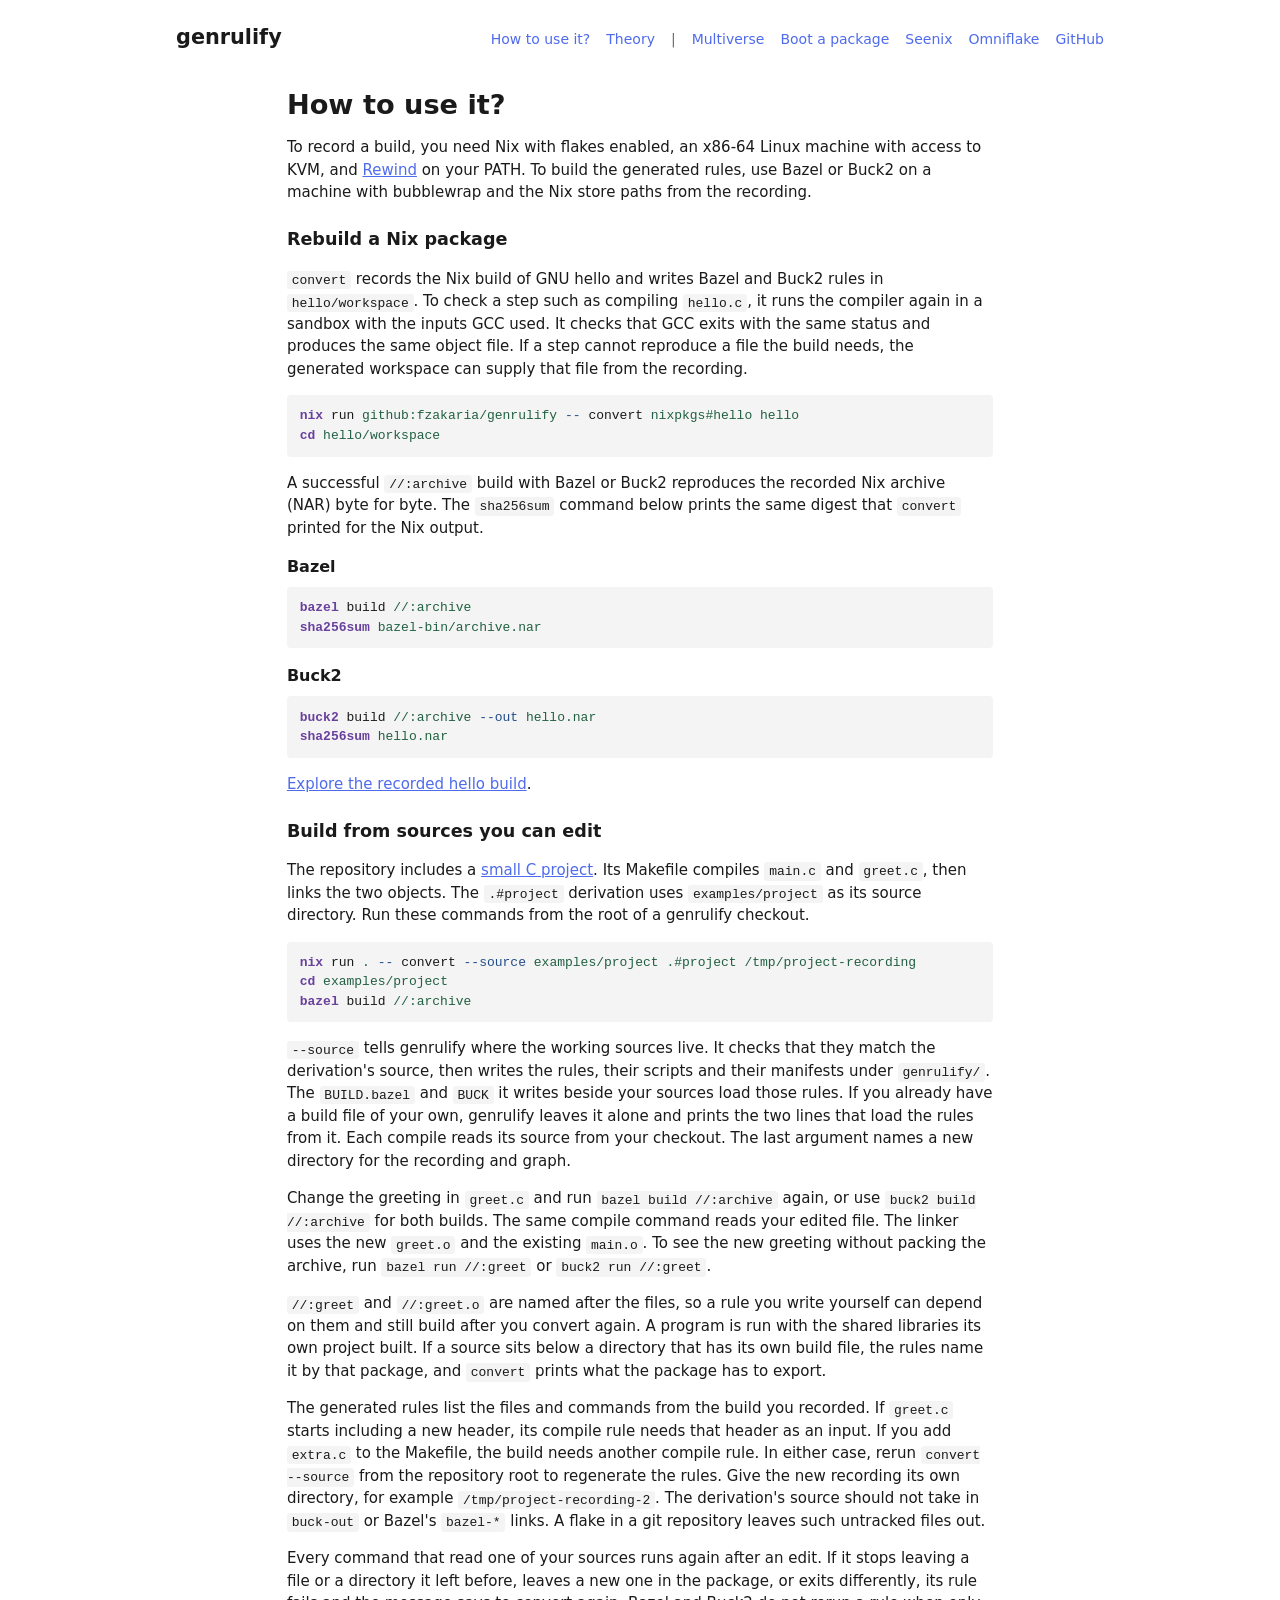
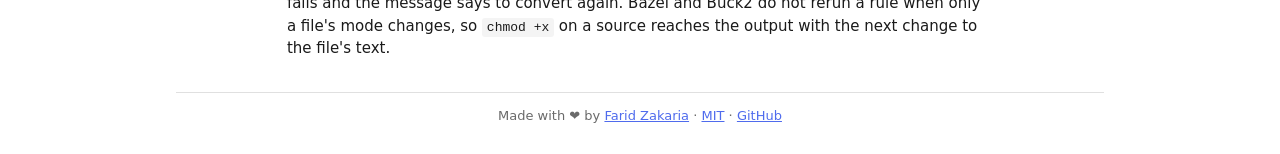
==== commit f33a4e1b: "Describe what a project build now checks The project notes still described the conversion before thi" ====
--- a/site/how-to.html
+++ b/site/how-to.html
@@ -110,6 +110,9 @@
       <p>
         <code>//:greet</code> and <code>//:greet.o</code> are named after the files, so a rule
         you write yourself can depend on them and still build after you convert again.
+        A program is run with the shared libraries its own project built. If a source sits
+        below a directory that has its own build file, the rules name it by that package,
+        and <code>convert</code> prints what the package has to export.
       </p>
       <p>
         The generated rules list the files and commands from the build you recorded.
@@ -122,8 +125,9 @@
         A flake in a git repository leaves such untracked files out.
       </p>
       <p>
-        A command that stops leaving a file or a directory it left before fails its rule,
-        and the message says to convert again. Bazel and Buck2 do not rerun a rule when
+        Every command that read one of your sources runs again after an edit. If it stops
+        leaving a file or a directory it left before, leaves a new one in the package, or
+        exits differently, its rule fails and the message says to convert again. Bazel and Buck2 do not rerun a rule when
         only a file's mode changes, so <code>chmod +x</code> on a source reaches the output
         with the next change to the file's text.
       </p>
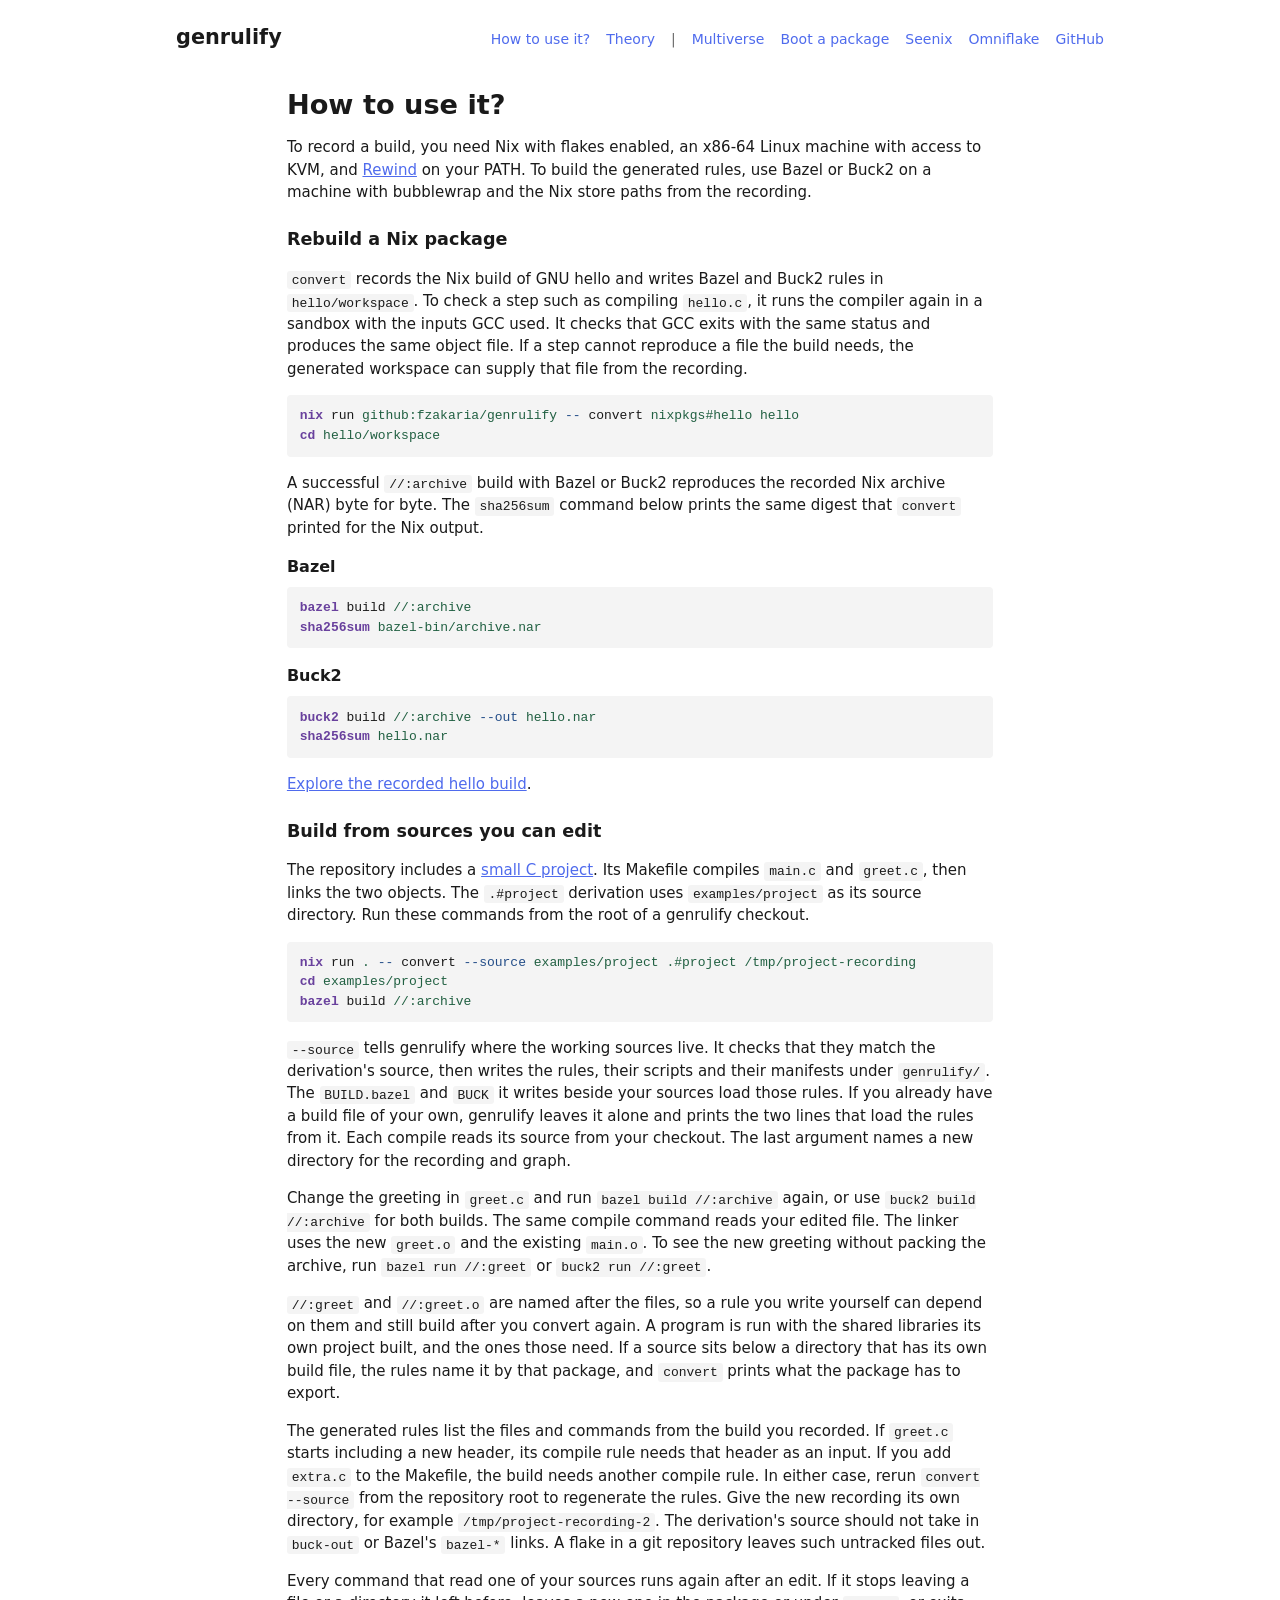
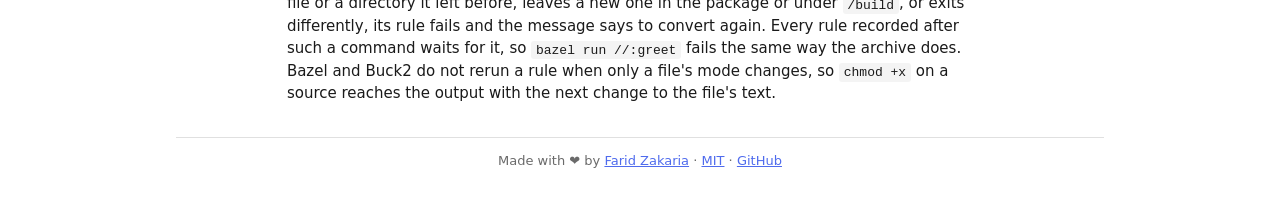
==== commit eb2f3b4d: "Describe the wider checks of a project build The README, the technical note and the how-to page said" ====
--- a/site/how-to.html
+++ b/site/how-to.html
@@ -110,7 +110,8 @@
       <p>
         <code>//:greet</code> and <code>//:greet.o</code> are named after the files, so a rule
         you write yourself can depend on them and still build after you convert again.
-        A program is run with the shared libraries its own project built. If a source sits
+        A program is run with the shared libraries its own project built, and the ones
+        those need. If a source sits
         below a directory that has its own build file, the rules name it by that package,
         and <code>convert</code> prints what the package has to export.
       </p>
@@ -126,8 +127,11 @@
       </p>
       <p>
         Every command that read one of your sources runs again after an edit. If it stops
-        leaving a file or a directory it left before, leaves a new one in the package, or
-        exits differently, its rule fails and the message says to convert again. Bazel and Buck2 do not rerun a rule when
+        leaving a file or a directory it left before, leaves a new one in the package or
+        under <code>/build</code>, or exits differently, its rule fails and the message says
+        to convert again. Every rule recorded after such a command waits for it, so
+        <code>bazel run //:greet</code> fails the same way the archive does.
+        Bazel and Buck2 do not rerun a rule when
         only a file's mode changes, so <code>chmod +x</code> on a source reaches the output
         with the next change to the file's text.
       </p>
--- a/site/style.css
+++ b/site/style.css
@@ -313,7 +313,7 @@
   pointer-events: none;
 }
 #graph .node.entering,
-#graph .edges.redrawn .edge {
+#graph .edges.redrawn {
   animation: appear 0.4s ease 0.3s backwards;
 }
 @keyframes appear {
@@ -324,7 +324,7 @@
 @media (prefers-reduced-motion: reduce) {
   #graph .node,
   #graph .node.entering,
-  #graph .edges.redrawn .edge {
+  #graph .edges.redrawn {
     transition: none;
     animation: none;
   }
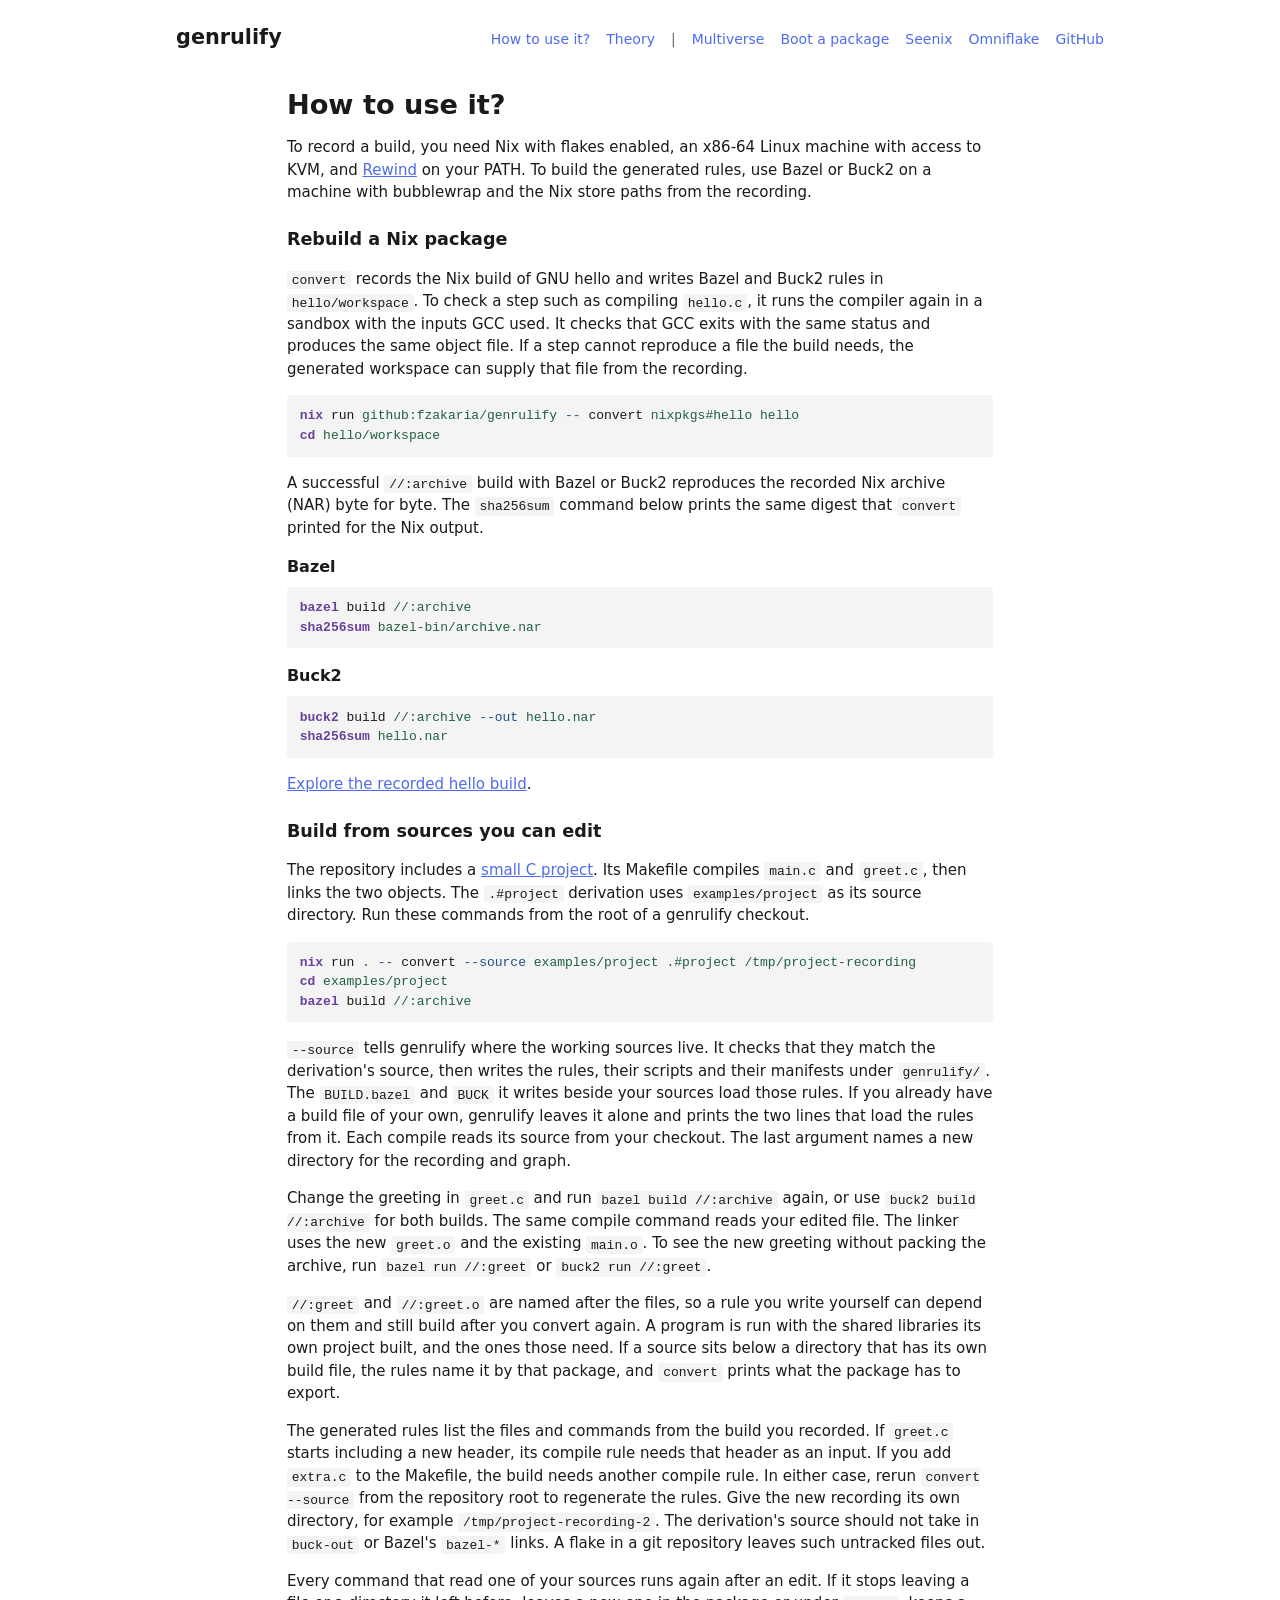
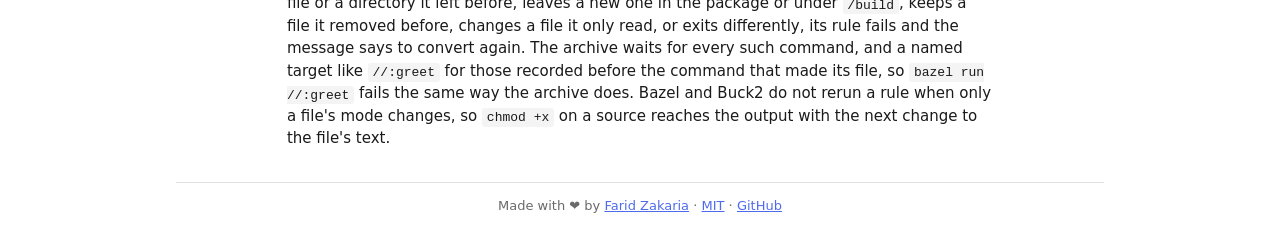
==== commit 4ee3dc4a: "Describe what a named target waits for The README, the technical note and the how-to page said that " ====
--- a/site/how-to.html
+++ b/site/how-to.html
@@ -128,8 +128,10 @@
       <p>
         Every command that read one of your sources runs again after an edit. If it stops
         leaving a file or a directory it left before, leaves a new one in the package or
-        under <code>/build</code>, or exits differently, its rule fails and the message says
-        to convert again. Every rule recorded after such a command waits for it, so
+        under <code>/build</code>, keeps a file it removed before, changes a file it only
+        read, or exits differently, its rule fails and the message says to convert again.
+        The archive waits for every such command, and a named target like
+        <code>//:greet</code> for those recorded before the command that made its file, so
         <code>bazel run //:greet</code> fails the same way the archive does.
         Bazel and Buck2 do not rerun a rule when
         only a file's mode changes, so <code>chmod +x</code> on a source reaches the output
--- a/site/style.css
+++ b/site/style.css
@@ -300,6 +300,10 @@
   opacity: 0.6;
 }
 
+#graph.dense .edge.doomed {
+  stroke-dasharray: none;
+}
+
 /* Elimination: the nodes that stay slide to their new places, the dead
    ones fade, and the edges are redrawn once the nodes have arrived. The
    leaving duration matches LEAVE_MILLISECONDS in graph.js. */
